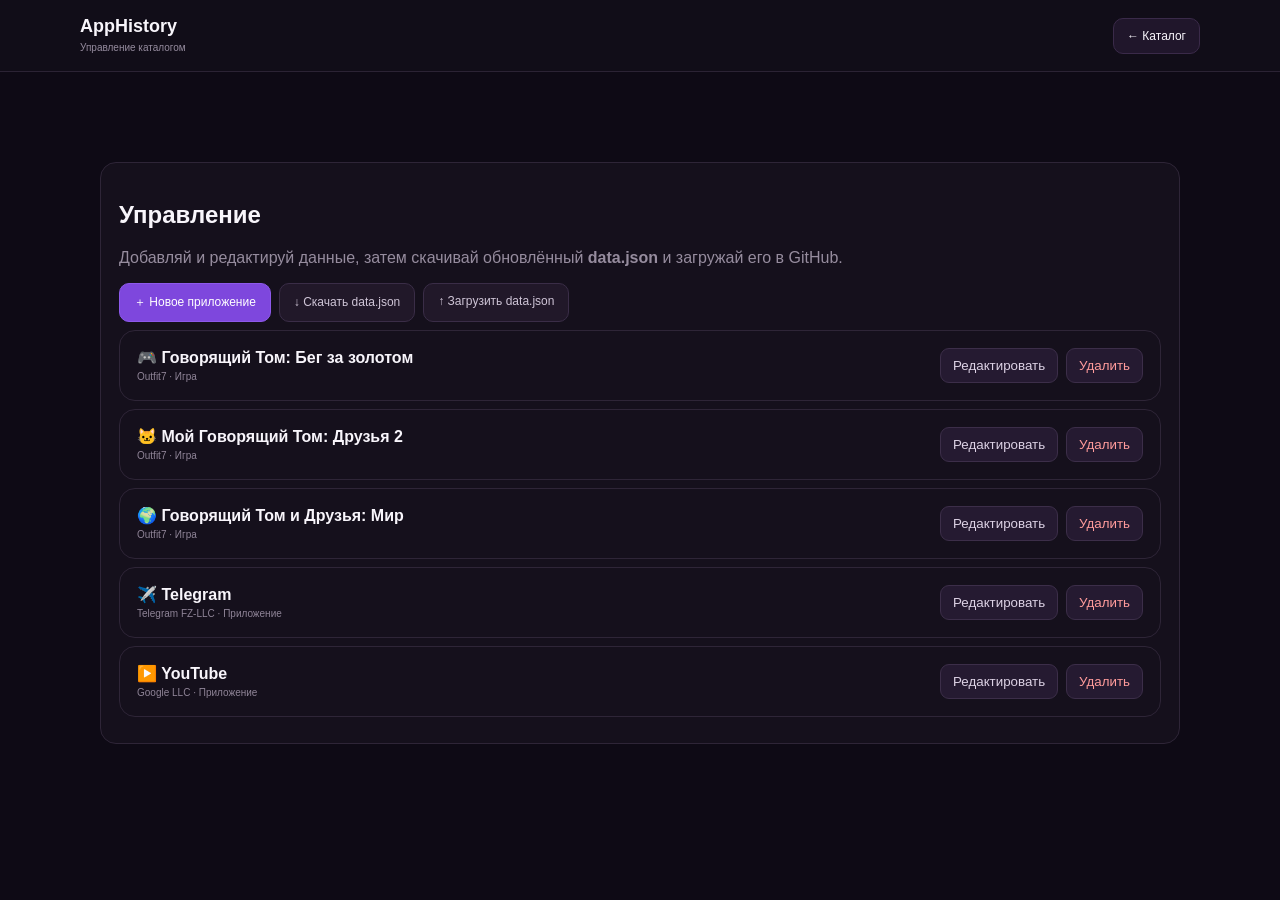
==== admin.html @ 86f74f49 "Add files via upload" ====
<!doctype html><html lang="ru"><head><meta charset="UTF-8"><meta name="viewport" content="width=device-width,initial-scale=1"><title>Управление — AppHistory</title><link rel="stylesheet" href="style.css"></head><body><header><a class="brand" href="index.html"><b>AppHistory</b><small>Управление каталогом</small></a><a class="admin" href="index.html">← Каталог</a></header><main><section class="adminbox"><h1>Управление</h1><p class="muted">Добавляй и редактируй данные, затем скачивай обновлённый <b>data.json</b> и загружай его в GitHub.</p><div class="adminnav"><button id="newApp">＋ Новое приложение</button><button id="export">↓ Скачать data.json</button><label class="upload">↑ Загрузить data.json<input id="import" type="file" accept=".json"></label></div><div id="editor"></div></section></main><script src="admin.js"></script></body></html>
---- style.css ----
*{box-sizing:border-box}body{margin:0;font-family:Inter,Arial,sans-serif;background:#0e0a15;color:#f8f5fb}a{color:inherit;text-decoration:none}header{height:72px;border-bottom:1px solid #2b2334;padding:0 max(20px,calc((100% - 1120px)/2));display:flex;align-items:center;justify-content:space-between;background:#110d18}.brand b{display:block;font-size:18px}.brand small{color:#958b9e;font-size:10px}.admin{background:#20162b;border:1px solid #3a2a49;padding:10px 13px;border-radius:10px;font-size:12px}.container,main{max-width:1120px;margin:auto;padding:55px 20px 80px}.hero{text-align:center}.hero h1{font-size:48px;letter-spacing:-2px}.hero h1 span{color:#a76cff}.hero p,.muted{color:#968c9e}.hero input{width:min(680px,100%);height:55px;padding:0 18px;background:#18121f;border:1px solid #382c43;border-radius:15px;color:white;outline:none}.filters,.adminbox{margin:35px 0 25px;padding:18px;background:#15101c;border:1px solid #2e2537;border-radius:16px}.tabs{display:flex;gap:8px}.tabs button,.filters select,.adminnav button,.upload{background:#211829;color:#cfc5d7;border:1px solid #3a2d47;padding:10px 14px;border-radius:10px;cursor:pointer;font:inherit;font-size:12px}.tabs .active,.adminnav button:first-child{background:#7e47dd;color:#fff;border-color:#8d59eb}.selects{display:flex;gap:12px;margin-top:15px}.selects label{font-size:10px;color:#8e8397;flex:1}.filters select{display:block;width:100%;margin-top:5px}.head{display:flex;justify-content:space-between;color:#aaa0b1;margin-bottom:12px}.grid{display:grid;grid-template-columns:repeat(3,1fr);gap:14px}.card,.admincard,.version{background:#15101c;border:1px solid #2e2537;border-radius:16px;padding:17px}.card{cursor:pointer}.card:hover{border-color:#8050d0;transform:translateY(-2px)}.appicon,.bigicon{display:grid;place-items:center;background:#35205b;border-radius:14px}.appicon{width:52px;height:52px;font-size:25px}.card h3{font-size:14px;margin:13px 0 4px}.card p{font-size:11px;color:#92889a}.card footer{border-top:1px solid #29212f;margin-top:15px;padding-top:12px;font-size:10px;color:#8e8495}.card footer span{float:right;color:#a875e9}.empty{text-align:center;padding:50px;color:#8e8498;border:1px dashed #392f43;border-radius:16px;grid-column:1/-1}.detail{max-width:850px}.back{color:#a66bea;font-size:12px}.apphead{display:flex;gap:18px;align-items:center;margin:30px 0}.bigicon{width:80px;height:80px;font-size:38px}.apphead h1{margin:0;font-size:28px}.apphead p{color:#958a9d}.switch{display:flex;gap:8px;margin:25px 0}.switch button{background:#201729;color:#aaa0b0;border:1px solid #3a2d47;padding:11px 15px;border-radius:10px;cursor:pointer}.switch .active{background:#7e47dd;color:#fff}.version{display:grid;grid-template-columns:1fr auto;gap:8px;margin:10px 0}.version b,.version small{display:block}.version small{font-size:10px;color:#8e8396;margin-top:4px}.version p{grid-column:1/-1;color:#aaa0ae;font-size:12px}.adminnav{display:flex;gap:8px;flex-wrap:wrap}.upload input{display:none}.admincard{display:flex;align-items:center;gap:8px;margin:8px 0}.admincard div{flex:1}.admincard small{display:block;color:#8f8497;font-size:10px;margin-top:4px}.admincard button,.actions button,.form>button{background:#251a31;color:#ddd2e5;border:1px solid #3c2e49;padding:9px 12px;border-radius:9px;cursor:pointer}.danger{color:#ff9b9b!important}.form{background:#18121f;padding:20px;border-radius:15px;border:1px solid #30253a}.form>input,.form>select{display:block;width:100%;margin:9px 0;padding:12px;border-radius:10px;border:1px solid #392d45;background:#211827;color:white}.form h3{margin-top:25px}.vrow{display:grid;grid-template-columns:1fr 1fr 1fr 2fr auto;gap:6px;margin:7px 0}.vrow input{min-width:0;padding:9px;background:#211827;border:1px solid #392d45;border-radius:8px;color:white}.actions{display:flex;gap:8px;margin-top:22px}.actions button:first-child{background:#7e47dd;color:#fff}@media(max-width:750px){.grid{grid-template-columns:1fr 1fr}.selects{flex-direction:column}.vrow{grid-template-columns:1fr 1fr}.vrow .changes{grid-column:1/-1}}@media(max-width:500px){.grid{grid-template-columns:1fr}.hero h1{font-size:36px}.container,main{padding-top:35px}}
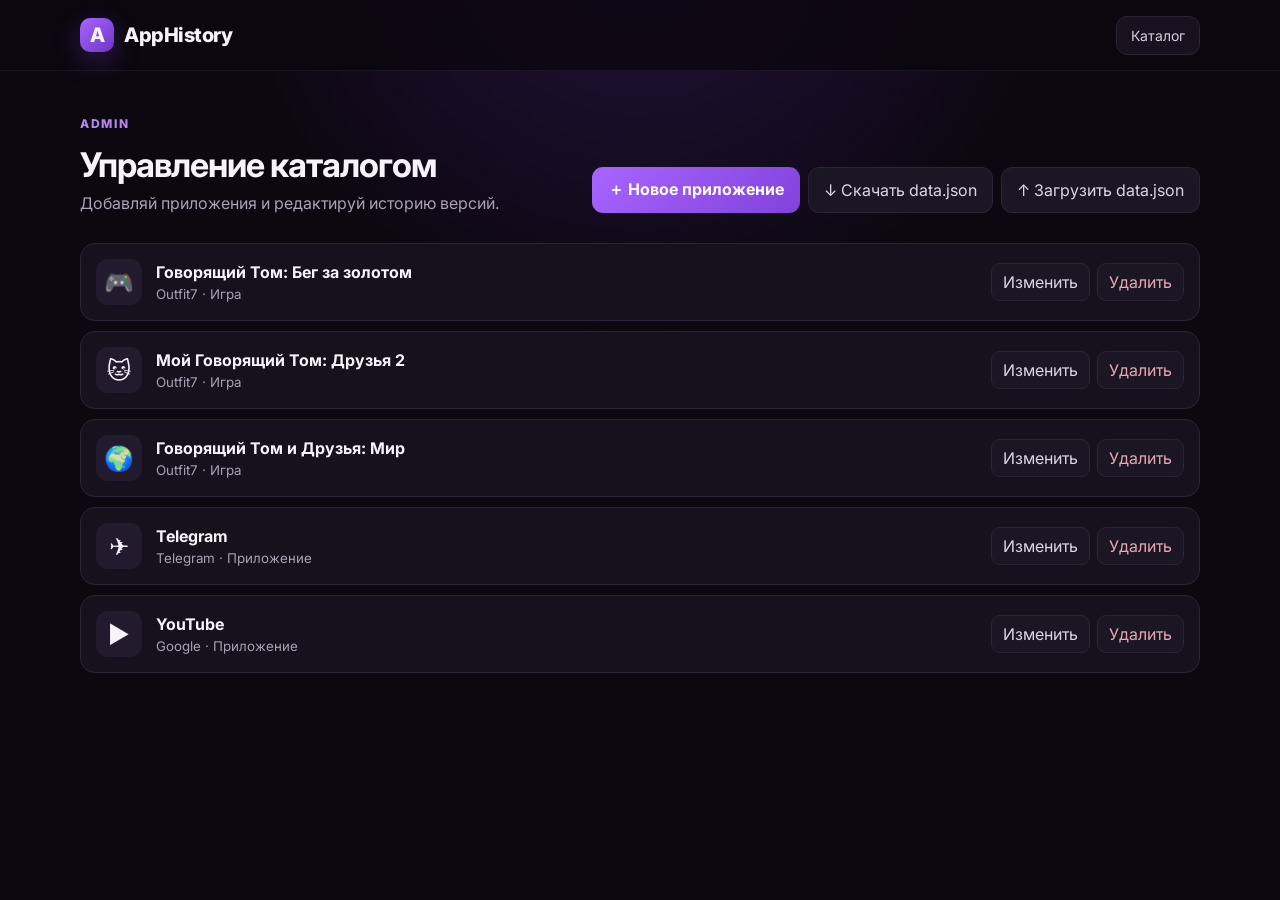
==== commit d7511b3c: "Add files via upload" ====
--- a/admin.html
+++ b/admin.html
@@ -1 +1,63 @@
-<!doctype html><html lang="ru"><head><meta charset="UTF-8"><meta name="viewport" content="width=device-width,initial-scale=1"><title>Управление — AppHistory</title><link rel="stylesheet" href="style.css"></head><body><header><a class="brand" href="index.html"><b>AppHistory</b><small>Управление каталогом</small></a><a class="admin" href="index.html">← Каталог</a></header><main><section class="adminbox"><h1>Управление</h1><p class="muted">Добавляй и редактируй данные, затем скачивай обновлённый <b>data.json</b> и загружай его в GitHub.</p><div class="adminnav"><button id="newApp">＋ Новое приложение</button><button id="export">↓ Скачать data.json</button><label class="upload">↑ Загрузить data.json<input id="import" type="file" accept=".json"></label></div><div id="editor"></div></section></main><script src="admin.js"></script></body></html>+<!doctype html>
+<html lang="ru">
+<head>
+<meta charset="utf-8">
+<meta name="viewport" content="width=device-width,initial-scale=1,viewport-fit=cover">
+<title>AppHistory — Управление</title>
+<link rel="preconnect" href="https://fonts.googleapis.com">
+<link rel="preconnect" href="https://fonts.gstatic.com" crossorigin>
+<link href="https://fonts.googleapis.com/css2?family=Inter:wght@400;500;600;700;800&display=swap" rel="stylesheet">
+<link rel="stylesheet" href="./style.css">
+</head>
+<body>
+<header class="topbar">
+  <div class="wrap topbar-inner">
+    <a class="brand" href="./index.html"><span class="brand-mark">A</span><span>AppHistory</span></a>
+    <a class="admin-link" href="./index.html">Каталог</a>
+  </div>
+</header>
+<main class="wrap admin-page">
+  <div class="page-title">
+    <div>
+      <div class="eyebrow">ADMIN</div>
+      <h1>Управление каталогом</h1>
+      <p>Добавляй приложения и редактируй историю версий.</p>
+    </div>
+    <div class="admin-actions">
+      <button id="newApp" class="primary">＋ Новое приложение</button>
+      <button id="download" class="secondary">↓ Скачать data.json</button>
+      <label class="secondary file-button">↑ Загрузить data.json<input id="upload" type="file" accept=".json"></label>
+    </div>
+  </div>
+  <div id="adminList" class="admin-list"></div>
+
+  <section id="editor" class="editor hidden">
+    <div class="editor-head">
+      <div><h2 id="editorTitle">Новое приложение</h2><p>После сохранения нажми «Скачать data.json» и замени файл на GitHub.</p></div>
+      <button id="cancel" class="icon-button">×</button>
+    </div>
+    <div class="form-grid">
+      <label>Название<input id="name"></label>
+      <label>Разработчик<input id="developer"></label>
+      <label>Тип<select id="type"><option value="game">Игра</option><option value="app">Приложение</option></select></label>
+      <label>Дата выхода<input id="releaseDate" type="date"></label>
+      <label>Иконка / эмодзи<input id="icon" maxlength="4" placeholder="🎮"></label>
+    </div>
+
+    <div class="version-section">
+      <div class="section-title"><h3>Google Play</h3><button id="addAndroid" class="small-button">＋ Версия</button></div>
+      <div id="androidRows"></div>
+    </div>
+    <div class="version-section">
+      <div class="section-title"><h3>App Store</h3><button id="addIos" class="small-button">＋ Версия</button></div>
+      <div id="iosRows"></div>
+    </div>
+    <div class="editor-footer">
+      <button id="save" class="primary">Сохранить</button>
+      <button id="cancel2" class="secondary">Отмена</button>
+    </div>
+  </section>
+</main>
+<script src="./admin.js"></script>
+</body>
+</html>
--- a/style.css
+++ b/style.css
@@ -1 +1,121 @@
-*{box-sizing:border-box}body{margin:0;font-family:Inter,Arial,sans-serif;background:#0e0a15;color:#f8f5fb}a{color:inherit;text-decoration:none}header{height:72px;border-bottom:1px solid #2b2334;padding:0 max(20px,calc((100% - 1120px)/2));display:flex;align-items:center;justify-content:space-between;background:#110d18}.brand b{display:block;font-size:18px}.brand small{color:#958b9e;font-size:10px}.admin{background:#20162b;border:1px solid #3a2a49;padding:10px 13px;border-radius:10px;font-size:12px}.container,main{max-width:1120px;margin:auto;padding:55px 20px 80px}.hero{text-align:center}.hero h1{font-size:48px;letter-spacing:-2px}.hero h1 span{color:#a76cff}.hero p,.muted{color:#968c9e}.hero input{width:min(680px,100%);height:55px;padding:0 18px;background:#18121f;border:1px solid #382c43;border-radius:15px;color:white;outline:none}.filters,.adminbox{margin:35px 0 25px;padding:18px;background:#15101c;border:1px solid #2e2537;border-radius:16px}.tabs{display:flex;gap:8px}.tabs button,.filters select,.adminnav button,.upload{background:#211829;color:#cfc5d7;border:1px solid #3a2d47;padding:10px 14px;border-radius:10px;cursor:pointer;font:inherit;font-size:12px}.tabs .active,.adminnav button:first-child{background:#7e47dd;color:#fff;border-color:#8d59eb}.selects{display:flex;gap:12px;margin-top:15px}.selects label{font-size:10px;color:#8e8397;flex:1}.filters select{display:block;width:100%;margin-top:5px}.head{display:flex;justify-content:space-between;color:#aaa0b1;margin-bottom:12px}.grid{display:grid;grid-template-columns:repeat(3,1fr);gap:14px}.card,.admincard,.version{background:#15101c;border:1px solid #2e2537;border-radius:16px;padding:17px}.card{cursor:pointer}.card:hover{border-color:#8050d0;transform:translateY(-2px)}.appicon,.bigicon{display:grid;place-items:center;background:#35205b;border-radius:14px}.appicon{width:52px;height:52px;font-size:25px}.card h3{font-size:14px;margin:13px 0 4px}.card p{font-size:11px;color:#92889a}.card footer{border-top:1px solid #29212f;margin-top:15px;padding-top:12px;font-size:10px;color:#8e8495}.card footer span{float:right;color:#a875e9}.empty{text-align:center;padding:50px;color:#8e8498;border:1px dashed #392f43;border-radius:16px;grid-column:1/-1}.detail{max-width:850px}.back{color:#a66bea;font-size:12px}.apphead{display:flex;gap:18px;align-items:center;margin:30px 0}.bigicon{width:80px;height:80px;font-size:38px}.apphead h1{margin:0;font-size:28px}.apphead p{color:#958a9d}.switch{display:flex;gap:8px;margin:25px 0}.switch button{background:#201729;color:#aaa0b0;border:1px solid #3a2d47;padding:11px 15px;border-radius:10px;cursor:pointer}.switch .active{background:#7e47dd;color:#fff}.version{display:grid;grid-template-columns:1fr auto;gap:8px;margin:10px 0}.version b,.version small{display:block}.version small{font-size:10px;color:#8e8396;margin-top:4px}.version p{grid-column:1/-1;color:#aaa0ae;font-size:12px}.adminnav{display:flex;gap:8px;flex-wrap:wrap}.upload input{display:none}.admincard{display:flex;align-items:center;gap:8px;margin:8px 0}.admincard div{flex:1}.admincard small{display:block;color:#8f8497;font-size:10px;margin-top:4px}.admincard button,.actions button,.form>button{background:#251a31;color:#ddd2e5;border:1px solid #3c2e49;padding:9px 12px;border-radius:9px;cursor:pointer}.danger{color:#ff9b9b!important}.form{background:#18121f;padding:20px;border-radius:15px;border:1px solid #30253a}.form>input,.form>select{display:block;width:100%;margin:9px 0;padding:12px;border-radius:10px;border:1px solid #392d45;background:#211827;color:white}.form h3{margin-top:25px}.vrow{display:grid;grid-template-columns:1fr 1fr 1fr 2fr auto;gap:6px;margin:7px 0}.vrow input{min-width:0;padding:9px;background:#211827;border:1px solid #392d45;border-radius:8px;color:white}.actions{display:flex;gap:8px;margin-top:22px}.actions button:first-child{background:#7e47dd;color:#fff}@media(max-width:750px){.grid{grid-template-columns:1fr 1fr}.selects{flex-direction:column}.vrow{grid-template-columns:1fr 1fr}.vrow .changes{grid-column:1/-1}}@media(max-width:500px){.grid{grid-template-columns:1fr}.hero h1{font-size:36px}.container,main{padding-top:35px}}+*{box-sizing:border-box}
+:root{--bg:#0b0810;--panel:#15111d;--panel2:#1b1624;--border:#2c2437;--text:#f7f3fb;--muted:#a9a1b5;--accent:#a765ff;--accent2:#7f45dc}
+html{scroll-behavior:smooth}
+body{margin:0;background:radial-gradient(circle at 50% -10%,#25123d 0,#0b0810 36%);color:var(--text);font-family:Inter,system-ui,sans-serif;min-height:100vh}
+a{color:inherit;text-decoration:none}
+button,input,select{font:inherit}
+button{cursor:pointer}
+.wrap{width:min(1120px,calc(100% - 32px));margin:0 auto}
+.topbar{position:sticky;top:0;z-index:10;background:rgba(11,8,16,.84);backdrop-filter:blur(14px);border-bottom:1px solid rgba(255,255,255,.06)}
+.topbar-inner{height:70px;display:flex;align-items:center;justify-content:space-between;gap:20px}
+.brand{display:flex;align-items:center;gap:10px;font-size:20px;font-weight:800;letter-spacing:-.5px}
+.brand-mark{display:grid;place-items:center;width:34px;height:34px;border-radius:10px;background:linear-gradient(135deg,var(--accent),#6f35c6);box-shadow:0 8px 28px #8b4ce64d}
+.admin-link{font-size:14px;color:#d8cfe2;padding:10px 14px;border:1px solid var(--border);border-radius:11px;background:#17121e}
+.admin-link:hover{border-color:#61417e}
+.hero{text-align:center;padding:74px 0 54px}
+.eyebrow{font-size:12px;font-weight:800;letter-spacing:1.7px;color:#b786ef;margin-bottom:13px}
+.hero h1{font-size:clamp(38px,7vw,72px);line-height:1.02;letter-spacing:-2.8px;margin:0;font-weight:800}
+.hero h1 span{color:var(--accent)}
+.hero p{color:var(--muted);font-size:18px;line-height:1.5;margin:22px auto 30px;max-width:680px}
+.search-box{width:min(680px,100%);height:58px;margin:auto;display:flex;align-items:center;gap:12px;padding:0 18px;background:#fff;border-radius:15px;box-shadow:0 16px 45px #0007;color:#777}
+.search-box span{font-size:28px;line-height:1}
+.search-box input{border:0;outline:0;width:100%;background:transparent;color:#18131d;font-size:16px}
+.search-box input::placeholder{color:#85808a}
+.controls{padding:20px;border:1px solid var(--border);background:linear-gradient(180deg,#17131f,#120e18);border-radius:20px;box-shadow:0 15px 45px #0003}
+.tabs{display:flex;gap:8px;overflow:auto;padding-bottom:18px}
+.tab,.secondary,.small-button{border:1px solid var(--border);background:#1b1624;color:#ddd5e6;border-radius:11px;padding:11px 15px}
+.tab.active{background:var(--accent);border-color:var(--accent);color:white;font-weight:700}
+.control-grid{display:grid;grid-template-columns:1fr 1fr;gap:14px}
+.select-wrap{display:flex;flex-direction:column;gap:8px;color:var(--muted);font-size:13px;font-weight:600}
+select{width:100%;height:48px;border:1px solid var(--border);background:#191420;color:#eee8f4;border-radius:12px;padding:0 13px;outline:none}
+.catalog-head{display:flex;align-items:end;justify-content:space-between;padding:42px 0 18px}
+.catalog-head h2{margin:0;font-size:26px}
+.catalog-head p{margin:5px 0 0;color:var(--muted);font-size:13px}
+.grid{display:grid;grid-template-columns:repeat(3,1fr);gap:16px}
+.card{min-width:0;padding:20px;border:1px solid var(--border);background:linear-gradient(180deg,#17131f,#120e18);border-radius:18px;transition:.2s transform,.2s border-color,.2s background;cursor:pointer}
+.card:hover{transform:translateY(-3px);border-color:#644282;background:#1b1525}
+.appicon,.bigicon{display:grid;place-items:center;background:#221a2d;border:1px solid #382c46;border-radius:16px}
+.appicon{width:58px;height:58px;font-size:30px;margin-bottom:17px}
+.card h3{font-size:17px;line-height:1.3;margin:0 0 7px}
+.card .developer{color:var(--muted);font-size:13px;margin:0}
+.card footer{display:flex;justify-content:space-between;gap:8px;margin-top:20px;color:#9d95a9;font-size:12px}
+.platforms{color:#c7a7e9}
+.empty,.error,.loading{padding:32px;text-align:center;border:1px dashed var(--border);border-radius:16px;color:var(--muted)}
+.error{color:#f0b7b7;border-color:#663b44;background:#211218}
+.hidden{display:none!important}
+.footer{padding:60px 0 30px;color:#756d80;font-size:12px;text-align:center}
+.back{display:inline-flex;margin:28px 0;color:#c9b9da;font-size:14px}
+.detail-page{padding-bottom:60px}
+.app-hero{display:flex;align-items:center;gap:20px;padding:24px 0 30px}
+.bigicon{width:88px;height:88px;font-size:44px;flex:0 0 auto}
+.app-hero h1{margin:0;font-size:clamp(27px,5vw,44px);letter-spacing:-1.5px}
+.app-hero p{margin:8px 0 0;color:var(--muted)}
+.switch{display:flex;gap:8px;margin:10px 0 30px}
+.switch button{flex:1;border:1px solid var(--border);background:#17121f;color:#bcb2c8;padding:13px;border-radius:12px}
+.switch button.active{background:var(--accent);border-color:var(--accent);color:#fff;font-weight:700}
+.version-list{display:grid;gap:12px}
+.version{padding:18px;border:1px solid var(--border);background:#15111c;border-radius:15px}
+.version-top{display:flex;justify-content:space-between;gap:12px}
+.version-number{font-size:20px;font-weight:800}
+.version-date{color:var(--muted);font-size:12px}
+.version-meta{color:#bca2d5;font-size:12px;margin-top:4px}
+.version p{margin:14px 0 0;color:#c5bdcc;line-height:1.55;font-size:14px;white-space:pre-wrap}
+.admin-page{padding:45px 0 80px}
+.page-title{display:flex;justify-content:space-between;align-items:flex-end;gap:25px;margin-bottom:30px}
+.page-title h1{margin:0;font-size:34px;letter-spacing:-1px}
+.page-title p{margin:8px 0 0;color:var(--muted)}
+.admin-actions{display:flex;gap:8px;flex-wrap:wrap;justify-content:flex-end}
+.primary{border:0;background:linear-gradient(135deg,var(--accent),#8141db);color:#fff;font-weight:700;border-radius:11px;padding:12px 16px}
+.file-button{display:inline-flex;align-items:center;cursor:pointer}
+.file-button input{display:none}
+.admin-list{display:grid;gap:10px}
+.admin-item{display:flex;align-items:center;gap:14px;padding:15px;border:1px solid var(--border);background:#15111d;border-radius:15px}
+.admin-item .miniicon{width:46px;height:46px;display:grid;place-items:center;background:#221a2d;border-radius:12px;font-size:24px;flex:0 0 auto}
+.admin-item .info{min-width:0;flex:1}
+.admin-item .info strong{display:block;overflow:hidden;text-overflow:ellipsis;white-space:nowrap}
+.admin-item .info small{display:block;color:var(--muted);margin-top:4px}
+.item-actions{display:flex;gap:7px}
+.item-actions button{border:1px solid var(--border);background:#1b1624;color:#ddd5e6;border-radius:9px;padding:8px 11px}
+.item-actions .danger{color:#e7a8b1}
+.editor{margin-top:22px;padding:22px;border:1px solid #4a315f;background:#14101b;border-radius:18px}
+.editor-head{display:flex;justify-content:space-between;gap:15px;margin-bottom:22px}
+.editor-head h2{margin:0}
+.editor-head p{color:var(--muted);font-size:12px;margin:7px 0 0}
+.icon-button{width:38px;height:38px;border:1px solid var(--border);background:#1a1522;color:#ddd;border-radius:10px;font-size:24px}
+.form-grid{display:grid;grid-template-columns:repeat(2,1fr);gap:13px}
+.form-grid label,.version-row label{display:flex;flex-direction:column;gap:7px;color:#aaa1b2;font-size:12px;font-weight:600}
+.form-grid input,.version-row input,.version-row textarea{border:1px solid var(--border);background:#0f0b14;color:#f2edf5;border-radius:10px;padding:11px;outline:none}
+.version-section{margin-top:28px}
+.section-title{display:flex;justify-content:space-between;align-items:center;margin-bottom:10px}
+.section-title h3{margin:0;font-size:18px}
+.small-button{padding:8px 11px}
+.version-row{display:grid;grid-template-columns:1fr 1fr 1fr 2fr auto;gap:9px;align-items:end;margin-bottom:9px;padding:12px;background:#191420;border:1px solid var(--border);border-radius:12px}
+.version-row .remove{height:42px;border:1px solid var(--border);background:#24151b;color:#e8a8b2;border-radius:9px}
+.editor-footer{display:flex;gap:8px;margin-top:24px}
+@media(max-width:760px){
+ .wrap{width:min(100% - 22px,1120px)}
+ .topbar-inner{height:62px}
+ .hero{padding:48px 0 34px}
+ .hero h1{font-size:43px;letter-spacing:-2px}
+ .hero p{font-size:15px;margin:16px 0 23px}
+ .search-box{height:54px}
+ .controls{padding:14px;border-radius:16px}
+ .control-grid{grid-template-columns:1fr}
+ .grid{grid-template-columns:1fr}
+ .card{padding:17px}
+ .catalog-head{padding:32px 0 15px}
+ .app-hero{align-items:flex-start}
+ .bigicon{width:72px;height:72px;font-size:36px}
+ .app-hero h1{font-size:27px}
+ .page-title{display:block}
+ .page-title h1{font-size:29px}
+ .admin-actions{justify-content:flex-start;margin-top:18px}
+ .admin-actions>*{flex:1}
+ .form-grid{grid-template-columns:1fr}
+ .version-row{grid-template-columns:1fr 1fr}
+ .version-row label:nth-child(4){grid-column:1/-1}
+ .version-row .remove{width:100%}
+ .admin-item{align-items:flex-start}
+ .item-actions{flex-direction:column}
+}
+@media(min-width:761px){.card{min-height:205px}}
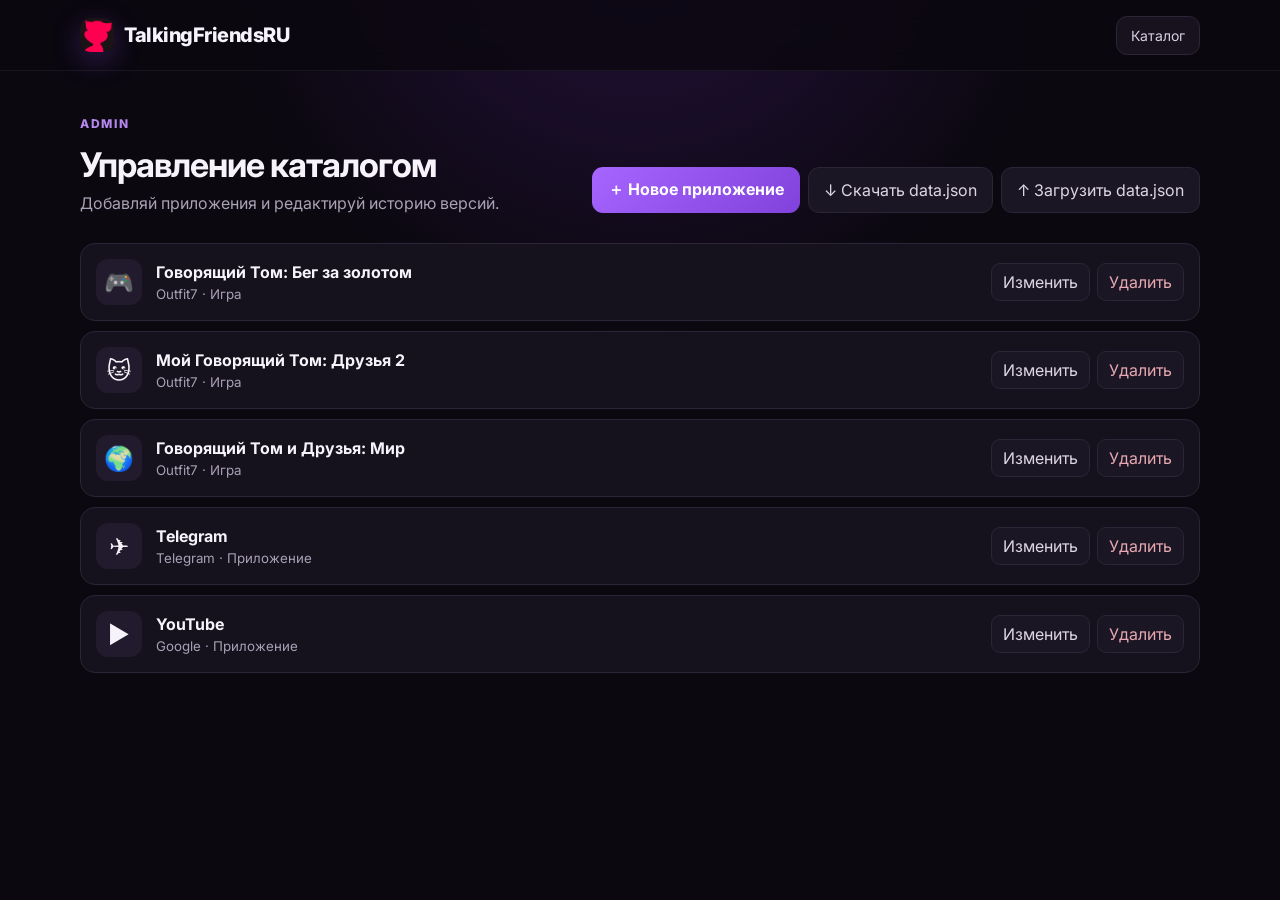
==== commit 13def067: "Update admin.html" ====
--- a/admin.html
+++ b/admin.html
@@ -3,7 +3,8 @@
 <head>
 <meta charset="utf-8">
 <meta name="viewport" content="width=device-width,initial-scale=1,viewport-fit=cover">
-<title>AppHistory — Управление</title>
+<title>TalkingFriendsRU — Управление</title>
+<link rel="icon" type="image/jpeg" href="./logo.jpg">
 <link rel="preconnect" href="https://fonts.googleapis.com">
 <link rel="preconnect" href="https://fonts.gstatic.com" crossorigin>
 <link href="https://fonts.googleapis.com/css2?family=Inter:wght@400;500;600;700;800&display=swap" rel="stylesheet">
@@ -11,53 +12,51 @@
 </head>
 <body>
 <header class="topbar">
-  <div class="wrap topbar-inner">
-    <a class="brand" href="./index.html"><span class="brand-mark">A</span><span>AppHistory</span></a>
-    <a class="admin-link" href="./index.html">Каталог</a>
-  </div>
+<div class="wrap topbar-inner">
+<a class="brand" href="./index.html"><img class="brand-mark" src="./logo.jpg" alt="TalkingFriendsRU"><span>TalkingFriendsRU</span></a>
+<a class="admin-link" href="./index.html">Каталог</a>
+</div>
 </header>
 <main class="wrap admin-page">
-  <div class="page-title">
-    <div>
-      <div class="eyebrow">ADMIN</div>
-      <h1>Управление каталогом</h1>
-      <p>Добавляй приложения и редактируй историю версий.</p>
-    </div>
-    <div class="admin-actions">
-      <button id="newApp" class="primary">＋ Новое приложение</button>
-      <button id="download" class="secondary">↓ Скачать data.json</button>
-      <label class="secondary file-button">↑ Загрузить data.json<input id="upload" type="file" accept=".json"></label>
-    </div>
-  </div>
-  <div id="adminList" class="admin-list"></div>
-
-  <section id="editor" class="editor hidden">
-    <div class="editor-head">
-      <div><h2 id="editorTitle">Новое приложение</h2><p>После сохранения нажми «Скачать data.json» и замени файл на GitHub.</p></div>
-      <button id="cancel" class="icon-button">×</button>
-    </div>
-    <div class="form-grid">
-      <label>Название<input id="name"></label>
-      <label>Разработчик<input id="developer"></label>
-      <label>Тип<select id="type"><option value="game">Игра</option><option value="app">Приложение</option></select></label>
-      <label>Дата выхода<input id="releaseDate" type="date"></label>
-      <label>Иконка / эмодзи<input id="icon" maxlength="4" placeholder="🎮"></label>
-    </div>
-
-    <div class="version-section">
-      <div class="section-title"><h3>Google Play</h3><button id="addAndroid" class="small-button">＋ Версия</button></div>
-      <div id="androidRows"></div>
-    </div>
-    <div class="version-section">
-      <div class="section-title"><h3>App Store</h3><button id="addIos" class="small-button">＋ Версия</button></div>
-      <div id="iosRows"></div>
-    </div>
-    <div class="editor-footer">
-      <button id="save" class="primary">Сохранить</button>
-      <button id="cancel2" class="secondary">Отмена</button>
-    </div>
-  </section>
+<div class="page-title">
+<div>
+<div class="eyebrow">ADMIN</div>
+<h1>Управление каталогом</h1>
+<p>Добавляй приложения и редактируй историю версий.</p>
+</div>
+<div class="admin-actions">
+<button id="newApp" class="primary">＋ Новое приложение</button>
+<button id="download" class="secondary">↓ Скачать data.json</button>
+<label class="secondary file-button">↑ Загрузить data.json<input id="upload" type="file" accept=".json"></label>
+</div>
+</div>
+<div id="adminList" class="admin-list"></div>
+<section id="editor" class="editor hidden">
+<div class="editor-head">
+<div><h2 id="editorTitle">Новое приложение</h2><p>После сохранения нажми «Скачать data.json» и замени файл на GitHub.</p></div>
+<button id="cancel" class="icon-button">×</button>
+</div>
+<div class="form-grid">
+<label>Название<input id="name"></label>
+<label>Разработчик<input id="developer"></label>
+<label>Тип<select id="type"><option value="game">Игра</option><option value="app">Приложение</option></select></label>
+<label>Дата выхода<input id="releaseDate" type="date"></label>
+<label>Иконка / эмодзи<input id="icon" maxlength="4" placeholder="🎮"></label>
+</div>
+<div class="version-section">
+<div class="section-title"><h3>Google Play</h3><button id="addAndroid" class="small-button">＋ Версия</button></div>
+<div id="androidRows"></div>
+</div>
+<div class="version-section">
+<div class="section-title"><h3>App Store</h3><button id="addIos" class="small-button">＋ Версия</button></div>
+<div id="iosRows"></div>
+</div>
+<div class="editor-footer">
+<button id="save" class="primary">Сохранить</button>
+<button id="cancel2" class="secondary">Отмена</button>
+</div>
+</section>
 </main>
 <script src="./admin.js"></script>
 </body>
-</html>+</html>
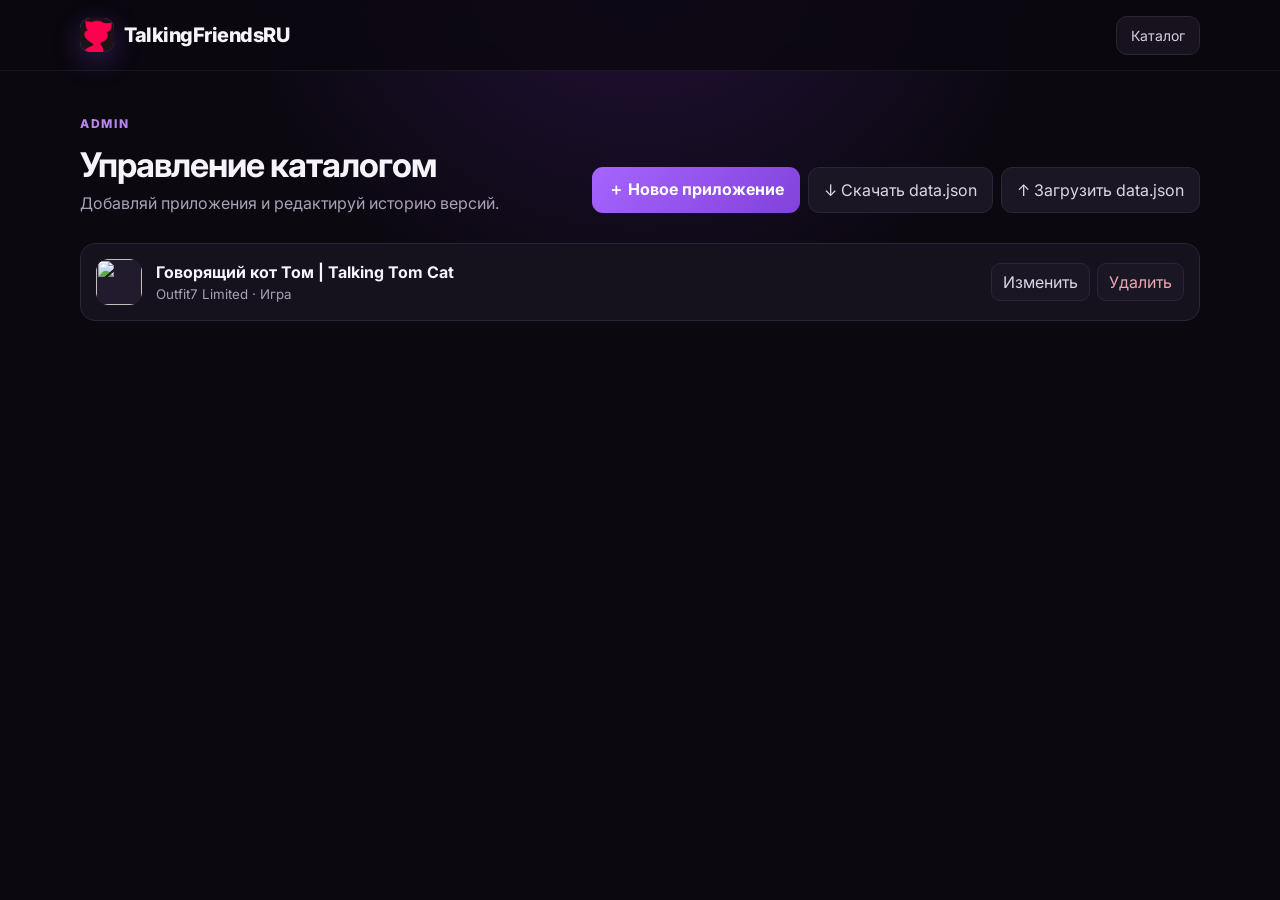
==== commit 6696c830: "Update admin.html" ====
--- a/admin.html
+++ b/admin.html
@@ -40,8 +40,8 @@
 <label>Название<input id="name"></label>
 <label>Разработчик<input id="developer"></label>
 <label>Тип<select id="type"><option value="game">Игра</option><option value="app">Приложение</option></select></label>
-<label>Дата выхода<input id="releaseDate" type="date"></label>
-<label>Иконка / эмодзи<input id="icon" maxlength="4" placeholder="🎮"></label>
+<label>Дата выхода<input id="releaseDate" type="text" placeholder="2026-09-19"></label>
+<label>Иконка (эмодзи или ссылка на картинку)<input id="icon" placeholder="🎮 или https://.../logo.png"></label>
 </div>
 <div class="version-section">
 <div class="section-title"><h3>Google Play</h3><button id="addAndroid" class="small-button">＋ Версия</button></div>
--- a/style.css
+++ b/style.css
@@ -34,7 +34,8 @@
 .grid{display:grid;grid-template-columns:repeat(3,1fr);gap:16px}
 .card{min-width:0;padding:20px;border:1px solid var(--border);background:linear-gradient(180deg,#17131f,#120e18);border-radius:18px;transition:.2s transform,.2s border-color,.2s background;cursor:pointer}
 .card:hover{transform:translateY(-3px);border-color:#644282;background:#1b1525}
-.appicon,.bigicon{display:grid;place-items:center;background:#221a2d;border:1px solid #382c46;border-radius:16px}
+.appicon,.bigicon{display:grid;place-items:center;background:#221a2d;border:1px solid #382c46;border-radius:16px;overflow:hidden}
+.appicon img,.bigicon img,.miniicon img{width:100%;height:100%;object-fit:cover;border-radius:inherit}
 .appicon{width:58px;height:58px;font-size:30px;margin-bottom:17px}
 .card h3{font-size:17px;line-height:1.3;margin:0 0 7px}
 .card .developer{color:var(--muted);font-size:13px;margin:0}
@@ -70,7 +71,7 @@
 .file-button input{display:none}
 .admin-list{display:grid;gap:10px}
 .admin-item{display:flex;align-items:center;gap:14px;padding:15px;border:1px solid var(--border);background:#15111d;border-radius:15px}
-.admin-item .miniicon{width:46px;height:46px;display:grid;place-items:center;background:#221a2d;border-radius:12px;font-size:24px;flex:0 0 auto}
+.admin-item .miniicon{width:46px;height:46px;display:grid;place-items:center;background:#221a2d;border-radius:12px;font-size:24px;flex:0 0 auto;overflow:hidden}
 .admin-item .info{min-width:0;flex:1}
 .admin-item .info strong{display:block;overflow:hidden;text-overflow:ellipsis;white-space:nowrap}
 .admin-item .info small{display:block;color:var(--muted);margin-top:4px}
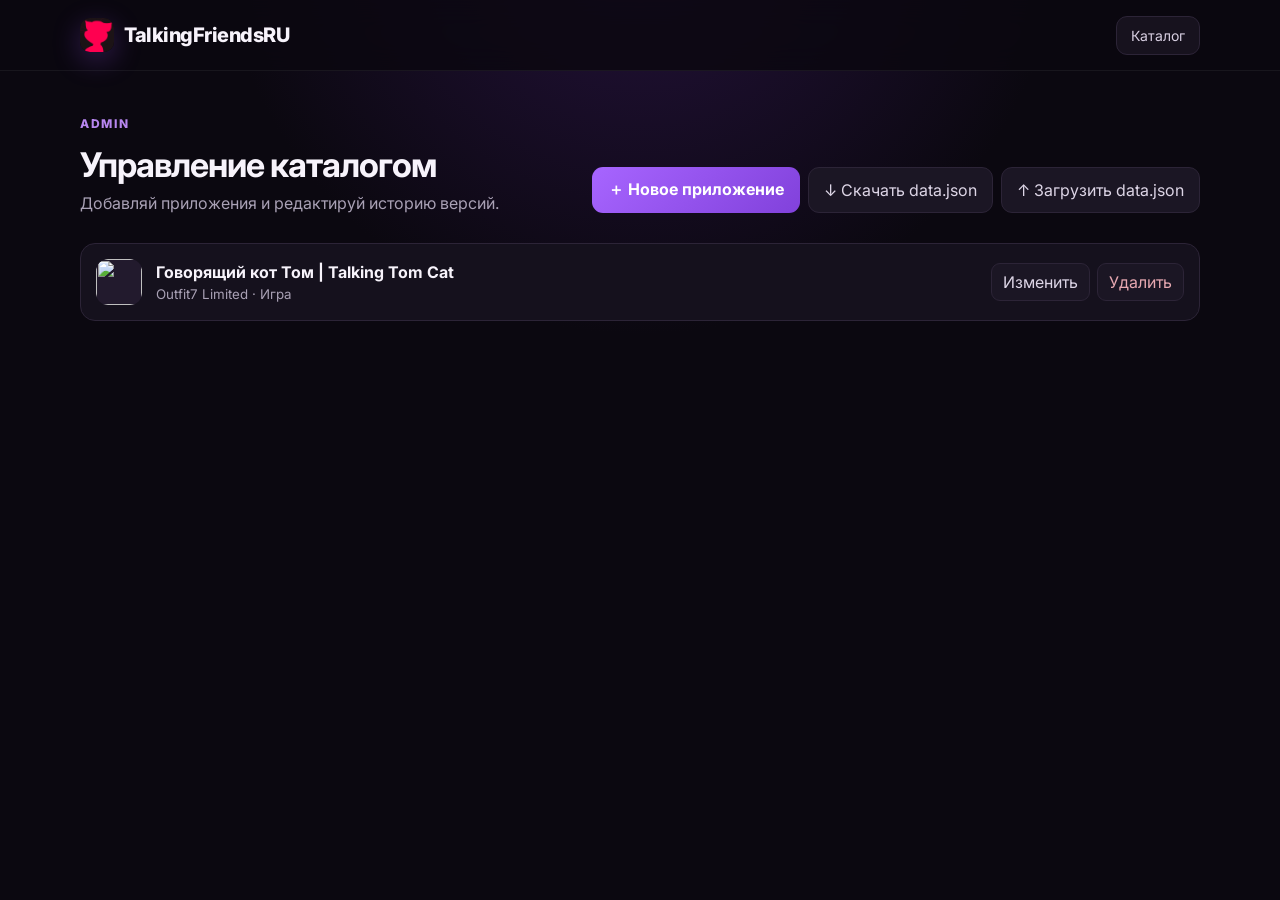
==== commit 3a309166: "Update admin.html" ====
--- a/admin.html
+++ b/admin.html
@@ -45,10 +45,18 @@
 </div>
 <div class="version-section">
 <div class="section-title"><h3>Google Play</h3><button id="addAndroid" class="small-button">＋ Версия</button></div>
+<div class="status-row">
+<label class="checkbox-wrap"><input type="checkbox" id="androidRemoved"> Удалено из Google Play</label>
+<label class="status-date-wrap hidden" id="androidRemovedDateWrap">Дата удаления<input id="androidRemovedDate" type="text" placeholder="2026-09-19"></label>
+</div>
 <div id="androidRows"></div>
 </div>
 <div class="version-section">
 <div class="section-title"><h3>App Store</h3><button id="addIos" class="small-button">＋ Версия</button></div>
+<div class="status-row">
+<label class="checkbox-wrap"><input type="checkbox" id="iosRemoved"> Удалено из App Store</label>
+<label class="status-date-wrap hidden" id="iosRemovedDateWrap">Дата удаления<input id="iosRemovedDate" type="text" placeholder="2026-09-19"></label>
+</div>
 <div id="iosRows"></div>
 </div>
 <div class="editor-footer">
